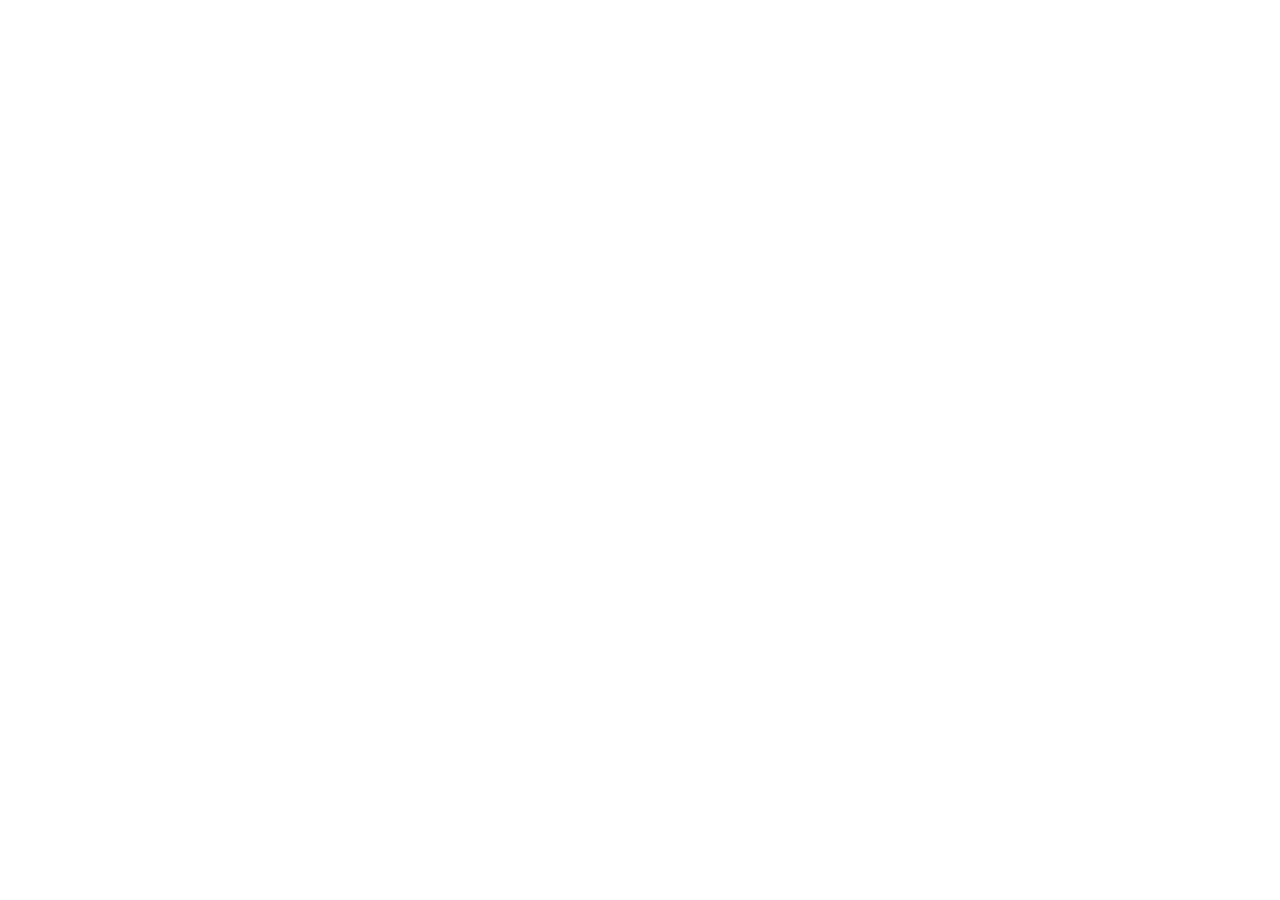
==== index.html @ 1dfd3fac "Updates" ====
<!doctype html>
<html lang="en">
  <head>
    <meta charset="UTF-8" />
    <meta name="viewport" content="width=device-width, initial-scale=1.0" />
    <title>Sentinela Do Norte</title>
    <link rel="preconnect" href="https://fonts.googleapis.com" />
    <link rel="preconnect" href="https://fonts.gstatic.com" crossorigin />
    <link href="https://fonts.googleapis.com/css2?family=JetBrains+Mono:wght@400;500;700&display=swap" rel="stylesheet" />
    <script type="module" crossorigin src="/webpage/assets/index-CeUjxQK9.js"></script>
    <link rel="stylesheet" crossorigin href="/webpage/assets/index-BFT9itp-.css">
  </head>
  <body>
    <div id="root"></div>
  </body>
</html>
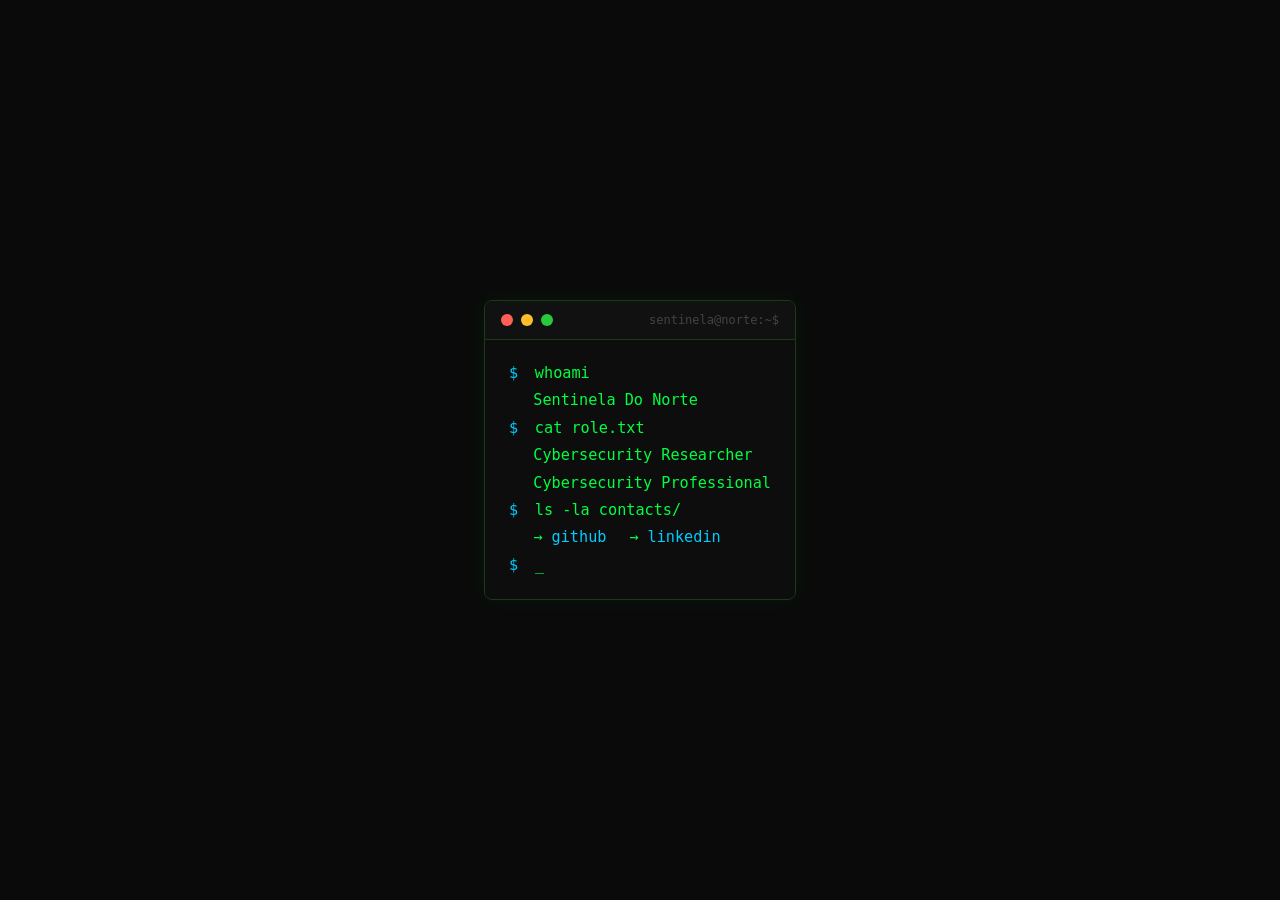
==== commit fabde2ed: "Updates" ====
--- a/index.html
+++ b/index.html
@@ -7,8 +7,8 @@
     <link rel="preconnect" href="https://fonts.googleapis.com" />
     <link rel="preconnect" href="https://fonts.gstatic.com" crossorigin />
     <link href="https://fonts.googleapis.com/css2?family=JetBrains+Mono:wght@400;500;700&display=swap" rel="stylesheet" />
-    <script type="module" crossorigin src="/webpage/assets/index-CeUjxQK9.js"></script>
-    <link rel="stylesheet" crossorigin href="/webpage/assets/index-BFT9itp-.css">
+    <script type="module" crossorigin src="/assets/index-CeUjxQK9.js"></script>
+    <link rel="stylesheet" crossorigin href="/assets/index-BFT9itp-.css">
   </head>
   <body>
     <div id="root"></div>
--- a/assets/index-BFT9itp-.css
+++ b/assets/index-BFT9itp-.css
@@ -0,0 +1 @@
+*,*:before,*:after{box-sizing:border-box;margin:0;padding:0}html{font-family:JetBrains Mono,monospace;color:#00ff41;background:#0a0a0a}body{min-height:100vh;display:flex;align-items:center;justify-content:center;padding:1rem}.terminal{width:100%;max-width:640px;border:1px solid #1a3a1a;border-radius:8px;overflow:hidden;box-shadow:0 0 24px #00ff410f}.terminal-bar{display:flex;align-items:center;gap:8px;padding:12px 16px;background:#111;border-bottom:1px solid #1a3a1a}.dot{width:12px;height:12px;border-radius:50%}.dot.red{background:#ff5f56}.dot.yellow{background:#ffbd2e}.dot.green{background:#27c93f}.terminal-title{margin-left:auto;font-size:.75rem;color:#444}.terminal-body{padding:20px 24px;background:#0d0d0d}.line{font-size:.95rem;line-height:1.8;white-space:pre-wrap;word-break:break-word}.prompt{color:#0cf;margin-right:.5em;-webkit-user-select:none;user-select:none}.output{color:#00ff41;padding-left:1.6em}.links{display:flex;gap:1.5em}.links a{color:#0cf;text-decoration:none;position:relative}.links a:before{content:"→ ";color:#00ff41}.links a:hover{text-decoration:underline;text-underline-offset:3px}.cursor{display:inline-block;color:#00ff41;animation:blink 1s step-end infinite}@keyframes blink{50%{opacity:0}}
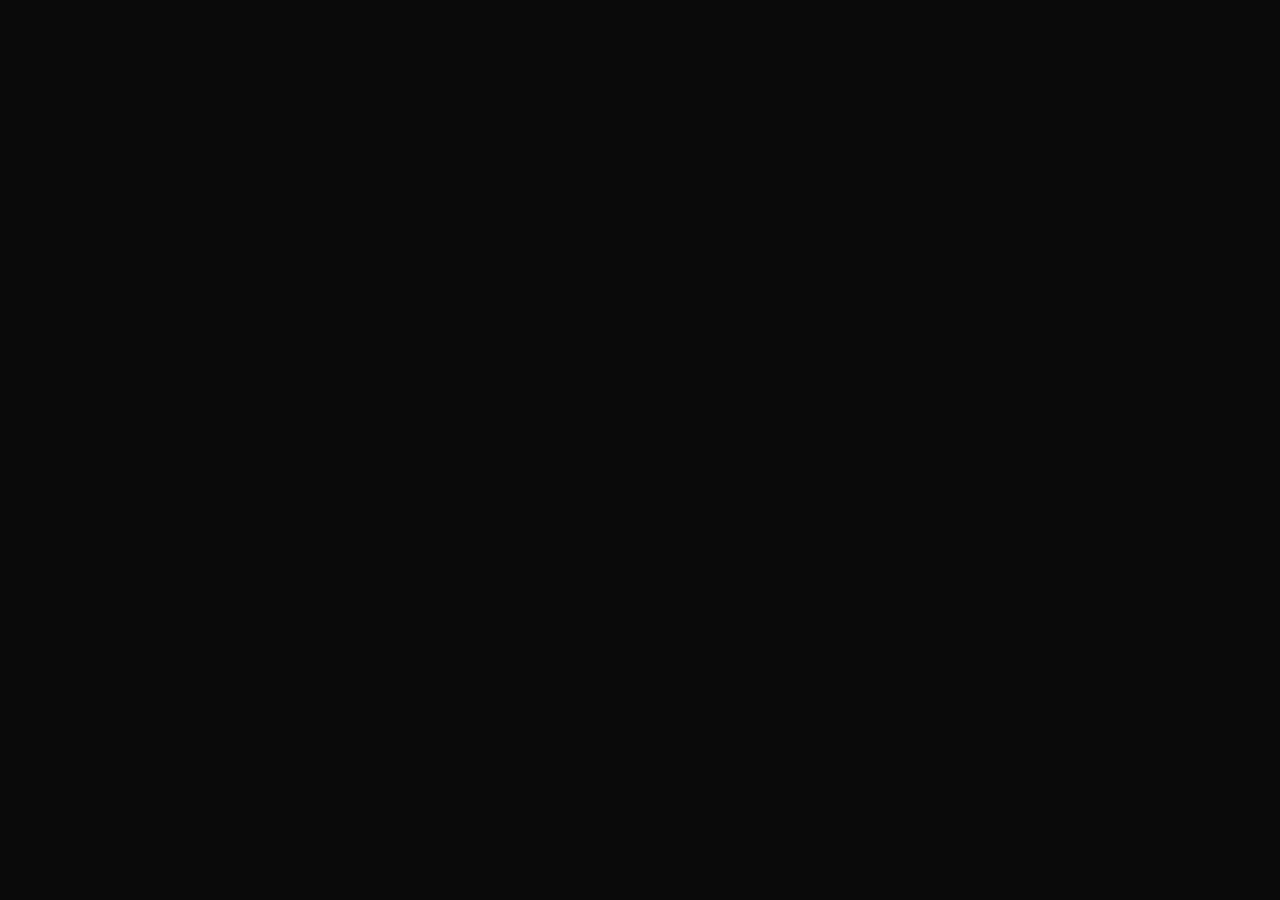
==== commit 81ce1d14: "Updates" ====
--- a/index.html
+++ b/index.html
@@ -7,8 +7,8 @@
     <link rel="preconnect" href="https://fonts.googleapis.com" />
     <link rel="preconnect" href="https://fonts.gstatic.com" crossorigin />
     <link href="https://fonts.googleapis.com/css2?family=JetBrains+Mono:wght@400;500;700&display=swap" rel="stylesheet" />
-    <script type="module" crossorigin src="/assets/index-CeUjxQK9.js"></script>
-    <link rel="stylesheet" crossorigin href="/assets/index-BFT9itp-.css">
+    <script type="module" crossorigin src="/assets/index-CuXSMywA.js"></script>
+    <link rel="stylesheet" crossorigin href="/assets/index-9vykBG0W.css">
   </head>
   <body>
     <div id="root"></div>
--- a/assets/index-9vykBG0W.css
+++ b/assets/index-9vykBG0W.css
@@ -0,0 +1 @@
+*,*:before,*:after{box-sizing:border-box;margin:0;padding:0}html{overflow-x:hidden;font-family:JetBrains Mono,monospace;color:#00ff41;background:#0a0a0a}body{height:100vh;height:100dvh;display:flex;align-items:center;justify-content:center;padding:1rem}.poc-overlay{position:fixed;top:0;right:0;bottom:0;left:0;overflow:hidden;background:#000;font-family:JetBrains Mono,monospace}.poc-canvas{position:absolute;top:0;right:0;bottom:0;left:0;width:100%;height:100%}.poc-terminal{position:absolute;top:0;right:0;bottom:0;left:0;display:flex;flex-direction:column;justify-content:center;align-items:center;padding:2rem;z-index:1}.poc-box{max-width:720px;width:100%;max-height:90vh;display:flex;flex-direction:column;background:#000000d9;border:1px solid #0f0;border-radius:4px;padding:1.5rem 2rem;box-shadow:0 0 30px #00ff0026}.poc-header{display:flex;align-items:center;gap:.75rem;padding-bottom:.75rem;border-bottom:1px solid #0f0;margin-bottom:1rem}.poc-dot{width:10px;height:10px;border-radius:50%;background:#0f0;animation:pulse-dot 1s ease-in-out infinite}.poc-dot:nth-child(2){animation-delay:.33s}.poc-dot:nth-child(3){animation-delay:.66s}@keyframes pulse-dot{0%,to{opacity:.3}50%{opacity:1}}.poc-title{margin-left:auto;font-size:.7rem;color:#0f0;text-transform:uppercase;letter-spacing:.15em}.poc-content{overflow-y:auto;overflow-x:hidden;flex:1;scrollbar-width:thin;scrollbar-color:#0f0 #0a0a0a}.poc-content::-webkit-scrollbar{width:6px}.poc-content::-webkit-scrollbar-track{background:#0a0a0a}.poc-content::-webkit-scrollbar-thumb{background:#0f0;border-radius:3px}.poc-line{font-size:.85rem;line-height:1.7;color:#0f0;white-space:pre-wrap;word-break:break-word;opacity:0;animation:fade-in .3s ease forwards}@keyframes fade-in{to{opacity:1}}.poc-line.dim{color:#0a0}.poc-line.highlight{color:#0f0;text-shadow:0 0 8px #0f0}.poc-line.error{color:red;text-shadow:0 0 8px #f00}.poc-line.success{color:#0f0;font-weight:700}.poc-bracket{color:#0a0}.poc-bar-container{margin:.5rem 0;width:100%;height:18px;background:#0a0a0a;border:1px solid #0f0;border-radius:2px;overflow:hidden}.poc-bar-fill{height:100%;background:linear-gradient(90deg,#0a0,#0f0);width:0%;transition:width .1s linear}.poc-bar-label{font-size:.7rem;color:#0a0;margin-top:.15rem;text-align:right}.poc-big{font-size:2rem;font-weight:700;text-align:center;letter-spacing:.2em;text-transform:uppercase;color:red;text-shadow:0 0 20px #f00,0 0 40px #f00;animation:glitch .5s ease-in-out infinite alternate;max-width:100%}@keyframes glitch{0%{transform:translate(0)}25%{transform:translate(-2px,1px)}50%{transform:translate(2px,-1px)}75%{transform:translate(-1px,2px)}to{transform:translate(1px,-2px)}}.poc-small{font-size:.7rem;color:#0a0;text-align:center;margin-top:1rem}.poc-small a{color:#0a0;text-decoration:underline;text-underline-offset:2px}.poc-small a:hover{color:#0f0}.poc-cursor{display:inline-block;width:8px;height:14px;background:#0f0;animation:blink .8s step-end infinite;vertical-align:middle;margin-left:2px}@keyframes blink{50%{opacity:0}}.poc-countdown{font-size:3rem;font-weight:700;text-align:center;color:red;text-shadow:0 0 30px #f00;margin:1rem 0}
